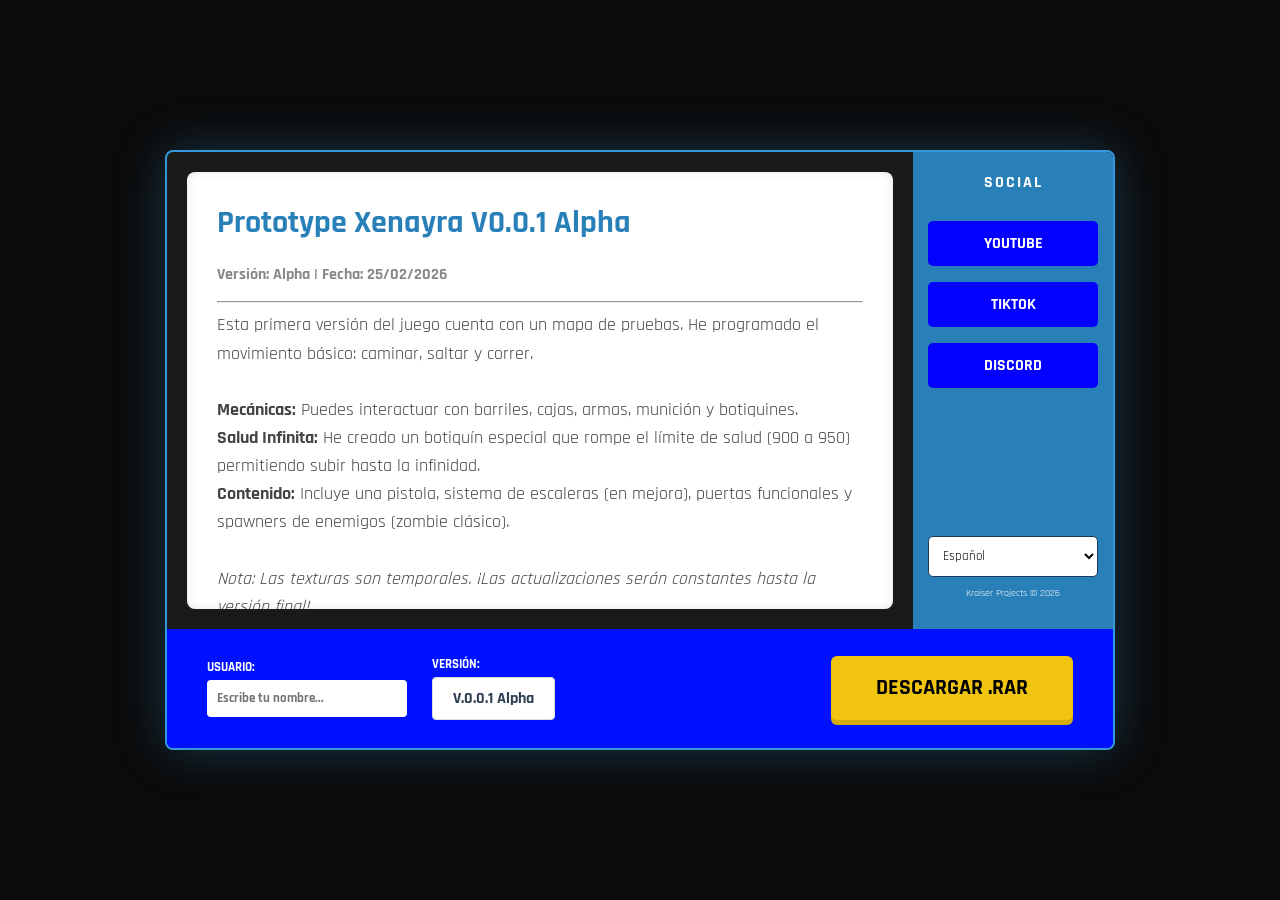
==== launcher.html @ a2e88000 "Add files via upload" ====
<!DOCTYPE html>
<html lang="es">
<head>
    <meta charset="UTF-8">
    <title>Xenayra Web Launcher | Download</title>
    <link href="https://fonts.googleapis.com/css2?family=Rajdhani:wght@500;700&display=swap" rel="stylesheet">
    <style>
        * { box-sizing: border-box; font-family: 'Rajdhani', sans-serif; }
        body { 
            margin: 0; 
            background: #0b0b0b; 
            display: flex; 
            justify-content: center; 
            align-items: center; 
            height: 100vh; 
            color: white; 
            overflow: hidden;
        }
        
        /* Contenedor Principal con brillo azul moderno */
        .launcher-window {
            width: 950px; 
            height: 600px; 
            background: #1a1a1a; 
            border: 2px solid #3498db;
            display: flex; 
            flex-direction: column; 
            box-shadow: 0 0 50px rgba(52, 152, 219, 0.3);
            border-radius: 8px;
        }

        .main-area { display: flex; flex-grow: 1; height: 80%; }

        /* Cuadro de Noticias (Blanco) */
        .news-box {
            flex: 1; 
            background: white; 
            margin: 20px; 
            border-radius: 8px;
            padding: 30px; 
            color: #333; 
            overflow-y: auto;
            box-shadow: inset 0 0 10px rgba(0,0,0,0.1);
        }

        /* Barra Lateral (Azul Moderno) */
        .sidebar { 
            width: 200px; 
            background: #2980b9; 
            display: flex; 
            flex-direction: column; 
            align-items: center; 
            padding: 20px 0;
            border-top-right-radius: 6px;
        }

        .side-link { 
            width: 85%; 
            padding: 12px; 
            margin: 8px 0; 
            text-align: center; 
            background: #0400ff; 
            color: white; 
            text-decoration: none; 
            border-radius: 5px; 
            font-weight: bold;
            transition: 0.3s;
        }
        .side-link:hover { background: #34495e; transform: scale(1.05); }

        /* Barra Inferior (Verde TLauncher) */
        .bottom-bar { 
            height: 120px; 
            background: #0011ff; 
            display: flex; 
            align-items: center; 
            padding: 0 40px; 
            gap: 25px;
            border-bottom-left-radius: 6px;
            border-bottom-right-radius: 6px;
        }

        .input-group { display: flex; flex-direction: column; }
        .input-group label { font-size: 13px; font-weight: bold; color: #fff; margin-bottom: 5px; }
        
        input { 
            padding: 10px; 
            border: none; 
            border-radius: 4px; 
            width: 200px; 
            font-weight: bold;
        }

        .version-tag {
            background: #fff;
            color: #2c3e50;
            padding: 10px 20px;
            border-radius: 4px;
            font-weight: bold;
            border: 1px solid #ddd;
        }

        /* Botón de Descarga */
        .btn-download {
            background: #f1c40f; 
            color: #000; 
            padding: 18px 45px; 
            border: none;
            font-size: 22px; 
            font-weight: 800; 
            cursor: pointer; 
            border-radius: 6px;
            margin-left: auto; 
            text-decoration: none;
            box-shadow: 0 5px 0 #d4ac0d;
            transition: 0.2s;
            text-align: center;
        }
        .btn-download:hover { 
            background: #f39c12; 
            transform: translateY(-2px);
            box-shadow: 0 7px 0 #d4ac0d;
        }
        .btn-download:active {
            transform: translateY(2px);
            box-shadow: 0 2px 0 #d4ac0d;
        }

        .lang-select {
            margin-top: auto;
            padding: 10px;
            border-radius: 5px;
            border: 1px solid #1a3a5a;
            background: #fff;
            cursor: pointer;
            width: 85%;
        }
    </style>
</head>
<body>

    <div class="launcher-window">
        <div class="main-area">
            <div class="news-box">
                <h1 id="title" style="margin-top:0; color: #2980b9; font-size: 2rem;">Prototype Xenayra V0.0.1</h1>
                <p style="color: #888; font-weight: bold;">Versión: Alpha | Fecha: 25/02/2026</p>
                <hr>
                <div id="desc-container" style="line-height: 1.6; font-size: 1.1rem; color: #444;">
                    </div>
            </div>

            <div class="sidebar">
                <span style="font-weight: bold; margin-bottom: 20px; letter-spacing: 2px;">SOCIAL</span>
                <a href="https://youtube.com/@thekraiser911animator" target="_blank" class="side-link">YOUTUBE</a>
                <a href="https://www.tiktok.com/@leonardopazb" target="_blank" class="side-link">TIKTOK</a>
                <a href="https://discord.gg/X2JySkFwxU" target="_blank" class="side-link">DISCORD</a>
                
                <select class="lang-select" id="langSelector" onchange="updateLanguage()">
                    <option value="es">Español</option>
                    <option value="en">English</option>
                    <option value="de">Deutsch</option>
                    <option value="ru">Русский</option>
                    <option value="zh">中文 (Chino)</option>
                    <option value="th">ไทย (Tailandés)</option>
                    <option value="ko">한국어 (Coreano)</option>
                    <option value="ja">日本語 (Japonés)</option>
                </select>
                <p style="font-size: 10px; margin-top: 10px;">Kraiser Projects © 2026</p>
            </div>
        </div>

        <div class="bottom-bar">
            <div class="input-group">
                <label id="lbl-user">USUARIO:</label>
                <input type="text" id="username" placeholder="Escribe tu nombre...">
            </div>
            
            <div class="input-group">
                <label id="lbl-ver">VERSIÓN:</label>
                <div class="version-tag">V.0.0.1 Alpha</div>
            </div>

            <a href="Xenayra/Prototype_Xenayra_Alpha_V.0.0.1.rar" download class="btn-download" id="btn-text">
                DESCARGAR .RAR
            </a>
        </div>
    </div>

    <script>
        const content = {
            es: {
                title: "Prototype Xenayra V0.0.1 Alpha",
                user: "USUARIO:",
                ver: "VERSIÓN:",
                btn: "DESCARGAR .RAR",
                desc: `Esta primera versión del juego cuenta con un mapa de pruebas. He programado el movimiento básico: caminar, saltar y correr. 
                <br><br><b>Mecánicas:</b> Puedes interactuar con barriles, cajas, armas, munición y botiquines. 
                <br><b>Salud Infinita:</b> He creado un botiquín especial que rompe el límite de salud (900 a 950) permitiendo subir hasta la infinidad.
                <br><b>Contenido:</b> Incluye una pistola, sistema de escaleras (en mejora), puertas funcionales y spawners de enemigos (zombie clásico). 
                <br><br><i>Nota: Las texturas son temporales. ¡Las actualizaciones serán constantes hasta la versión final!</i>`
            },
            en: {
                title: "Prototype Xenayra V0.0.1 Alpha",
                user: "USERNAME:",
                ver: "VERSION:",
                btn: "DOWNLOAD .RAR",
                desc: `This first version features a test map. I've programmed basic movement: walking, jumping, and running. 
                <br><br><b>Mechanics:</b> Interaction with barrels, boxes, weapons, ammo, and medkits. 
                <br><b>Infinite Health:</b> Special medkit breaks the health limit (900 to 950), scaling to infinity.
                <br><b>Content:</b> Includes a pistol, ladder system (WIP), functional doors, and enemy spawners (classic zombie). 
                <br><br><i>Note: Textures are temporary. Constant updates until the full version!</i>`
            }
            // Puedes añadir los demás idiomas siguiendo el mismo formato
        };

        function updateLanguage() {
            const lang = document.getElementById('langSelector').value;
            const data = content[lang] || content['en']; // Por defecto inglés si no existe
            
            document.getElementById('title').innerText = data.title;
            document.getElementById('lbl-user').innerText = data.user;
            document.getElementById('lbl-ver').innerText = data.ver;
            document.getElementById('btn-text').innerText = data.btn;
            document.getElementById('desc-container').innerHTML = data.desc;
        }

        // Inicializar
        updateLanguage();
    </script>
</body>
</html>
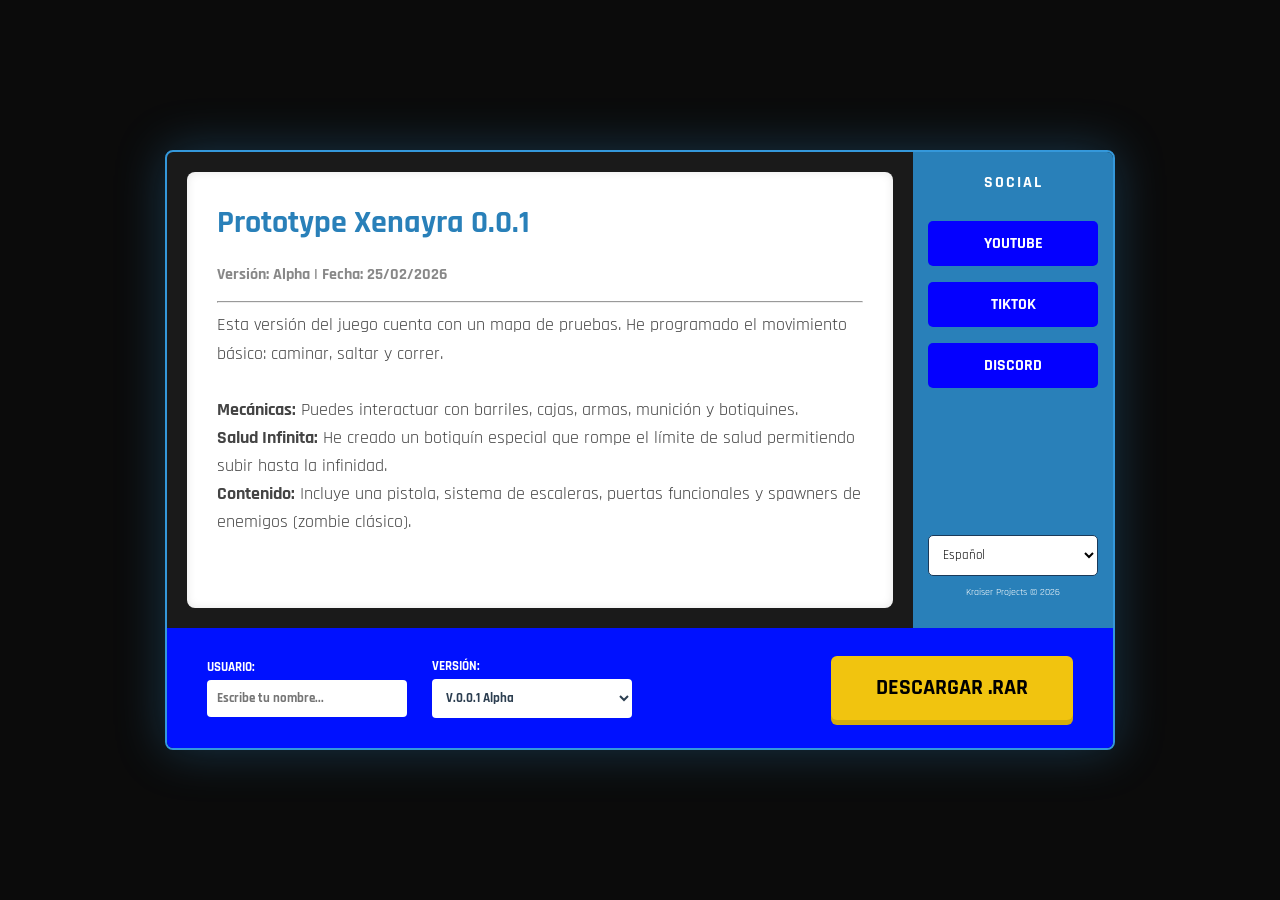
==== commit dd71f7e7: "launcher.html" ====
--- a/launcher.html
+++ b/launcher.html
@@ -17,7 +17,6 @@
             overflow: hidden;
         }
         
-        /* Contenedor Principal con brillo azul moderno */
         .launcher-window {
             width: 950px; 
             height: 600px; 
@@ -31,7 +30,6 @@
 
         .main-area { display: flex; flex-grow: 1; height: 80%; }
 
-        /* Cuadro de Noticias (Blanco) */
         .news-box {
             flex: 1; 
             background: white; 
@@ -43,7 +41,6 @@
             box-shadow: inset 0 0 10px rgba(0,0,0,0.1);
         }
 
-        /* Barra Lateral (Azul Moderno) */
         .sidebar { 
             width: 200px; 
             background: #2980b9; 
@@ -68,7 +65,6 @@
         }
         .side-link:hover { background: #34495e; transform: scale(1.05); }
 
-        /* Barra Inferior (Verde TLauncher) */
         .bottom-bar { 
             height: 120px; 
             background: #0011ff; 
@@ -83,24 +79,16 @@
         .input-group { display: flex; flex-direction: column; }
         .input-group label { font-size: 13px; font-weight: bold; color: #fff; margin-bottom: 5px; }
         
-        input { 
+        input, .version-select { 
             padding: 10px; 
             border: none; 
             border-radius: 4px; 
             width: 200px; 
             font-weight: bold;
-        }
-
-        .version-tag {
-            background: #fff;
+            background: white;
             color: #2c3e50;
-            padding: 10px 20px;
-            border-radius: 4px;
-            font-weight: bold;
-            border: 1px solid #ddd;
-        }
-
-        /* Botón de Descarga */
+        }
+
         .btn-download {
             background: #f1c40f; 
             color: #000; 
@@ -142,11 +130,10 @@
     <div class="launcher-window">
         <div class="main-area">
             <div class="news-box">
-                <h1 id="title" style="margin-top:0; color: #2980b9; font-size: 2rem;">Prototype Xenayra V0.0.1</h1>
-                <p style="color: #888; font-weight: bold;">Versión: Alpha | Fecha: 25/02/2026</p>
+                <h1 id="title" style="margin-top:0; color: #2980b9; font-size: 2rem;">Prototype Xenayra</h1>
+                <p id="date-text" style="color: #888; font-weight: bold;">Versión: Alpha | Fecha: 25/02/2026</p>
                 <hr>
-                <div id="desc-container" style="line-height: 1.6; font-size: 1.1rem; color: #444;">
-                    </div>
+                <div id="desc-container" style="line-height: 1.6; font-size: 1.1rem; color: #444;"></div>
             </div>
 
             <div class="sidebar">
@@ -158,12 +145,6 @@
                 <select class="lang-select" id="langSelector" onchange="updateLanguage()">
                     <option value="es">Español</option>
                     <option value="en">English</option>
-                    <option value="de">Deutsch</option>
-                    <option value="ru">Русский</option>
-                    <option value="zh">中文 (Chino)</option>
-                    <option value="th">ไทย (Tailandés)</option>
-                    <option value="ko">한국어 (Coreano)</option>
-                    <option value="ja">日本語 (Japonés)</option>
                 </select>
                 <p style="font-size: 10px; margin-top: 10px;">Kraiser Projects © 2026</p>
             </div>
@@ -177,7 +158,10 @@
             
             <div class="input-group">
                 <label id="lbl-ver">VERSIÓN:</label>
-                <div class="version-tag">V.0.0.1 Alpha</div>
+                <select id="versionSelector" class="version-select" onchange="updateVersion()">
+                    <option value="0.0.1">V.0.0.1 Alpha</option>
+                    <option value="0.0.2">V.0.0.2 Alpha</option>
+                </select>
             </div>
 
             <a href="Xenayra/Prototype_Xenayra_Alpha_V.0.0.1.rar" download class="btn-download" id="btn-text">
@@ -187,37 +171,58 @@
     </div>
 
     <script>
+        // Configuración de archivos por versión
+        const versions = {
+            "0.0.1": {
+                file: "Xenayra/Prototype_Xenayra_Alpha_V.0.0.1.rar",
+                date: "25/02/2026"
+            },
+            "0.0.2": {
+                file: "Xenayra/Prototype_The_Xeneyra_Beta_V0.0.2.rar",
+                date: "03/03/2026" // Fecha de ejemplo
+            }
+        };
+
         const content = {
             es: {
-                title: "Prototype Xenayra V0.0.1 Alpha",
+                title: "Prototype Xenayra",
                 user: "USUARIO:",
                 ver: "VERSIÓN:",
                 btn: "DESCARGAR .RAR",
-                desc: `Esta primera versión del juego cuenta con un mapa de pruebas. He programado el movimiento básico: caminar, saltar y correr. 
+                desc: `Esta versión del juego cuenta con un mapa de pruebas. He programado el movimiento básico: caminar, saltar y correr. 
                 <br><br><b>Mecánicas:</b> Puedes interactuar con barriles, cajas, armas, munición y botiquines. 
-                <br><b>Salud Infinita:</b> He creado un botiquín especial que rompe el límite de salud (900 a 950) permitiendo subir hasta la infinidad.
-                <br><b>Contenido:</b> Incluye una pistola, sistema de escaleras (en mejora), puertas funcionales y spawners de enemigos (zombie clásico). 
-                <br><br><i>Nota: Las texturas son temporales. ¡Las actualizaciones serán constantes hasta la versión final!</i>`
+                <br><b>Salud Infinita:</b> He creado un botiquín especial que rompe el límite de salud permitiendo subir hasta la infinidad.
+                <br><b>Contenido:</b> Incluye una pistola, sistema de escaleras, puertas funcionales y spawners de enemigos (zombie clásico).`
             },
             en: {
-                title: "Prototype Xenayra V0.0.1 Alpha",
+                title: "Prototype Xenayra",
                 user: "USERNAME:",
                 ver: "VERSION:",
                 btn: "DOWNLOAD .RAR",
-                desc: `This first version features a test map. I've programmed basic movement: walking, jumping, and running. 
+                desc: `This version features a test map. I've programmed basic movement: walking, jumping, and running. 
                 <br><br><b>Mechanics:</b> Interaction with barrels, boxes, weapons, ammo, and medkits. 
-                <br><b>Infinite Health:</b> Special medkit breaks the health limit (900 to 950), scaling to infinity.
-                <br><b>Content:</b> Includes a pistol, ladder system (WIP), functional doors, and enemy spawners (classic zombie). 
-                <br><br><i>Note: Textures are temporary. Constant updates until the full version!</i>`
+                <br><b>Infinite Health:</b> Special medkit breaks the health limit, scaling to infinity.
+                <br><b>Content:</b> Includes a pistol, ladder system, functional doors, and enemy spawners (classic zombie).`
             }
-            // Puedes añadir los demás idiomas siguiendo el mismo formato
         };
+
+        function updateVersion() {
+            const v = document.getElementById('versionSelector').value;
+            const downloadBtn = document.getElementById('btn-text');
+            const dateLabel = document.getElementById('date-text');
+
+            // Actualiza el link de descarga y la fecha
+            downloadBtn.href = versions[v].file;
+            dateLabel.innerText = `Versión: Alpha | Fecha: ${versions[v].date}`;
+            
+            console.log("Cambiado a versión: " + v);
+        }
 
         function updateLanguage() {
             const lang = document.getElementById('langSelector').value;
-            const data = content[lang] || content['en']; // Por defecto inglés si no existe
+            const data = content[lang] || content['en'];
             
-            document.getElementById('title').innerText = data.title;
+            document.getElementById('title').innerText = data.title + " " + document.getElementById('versionSelector').value;
             document.getElementById('lbl-user').innerText = data.user;
             document.getElementById('lbl-ver').innerText = data.ver;
             document.getElementById('btn-text').innerText = data.btn;
@@ -226,6 +231,11 @@
 
         // Inicializar
         updateLanguage();
+        updateVersion();
     </script>
 </body>
-</html>+</html>
+</body>
+
+</html>
+
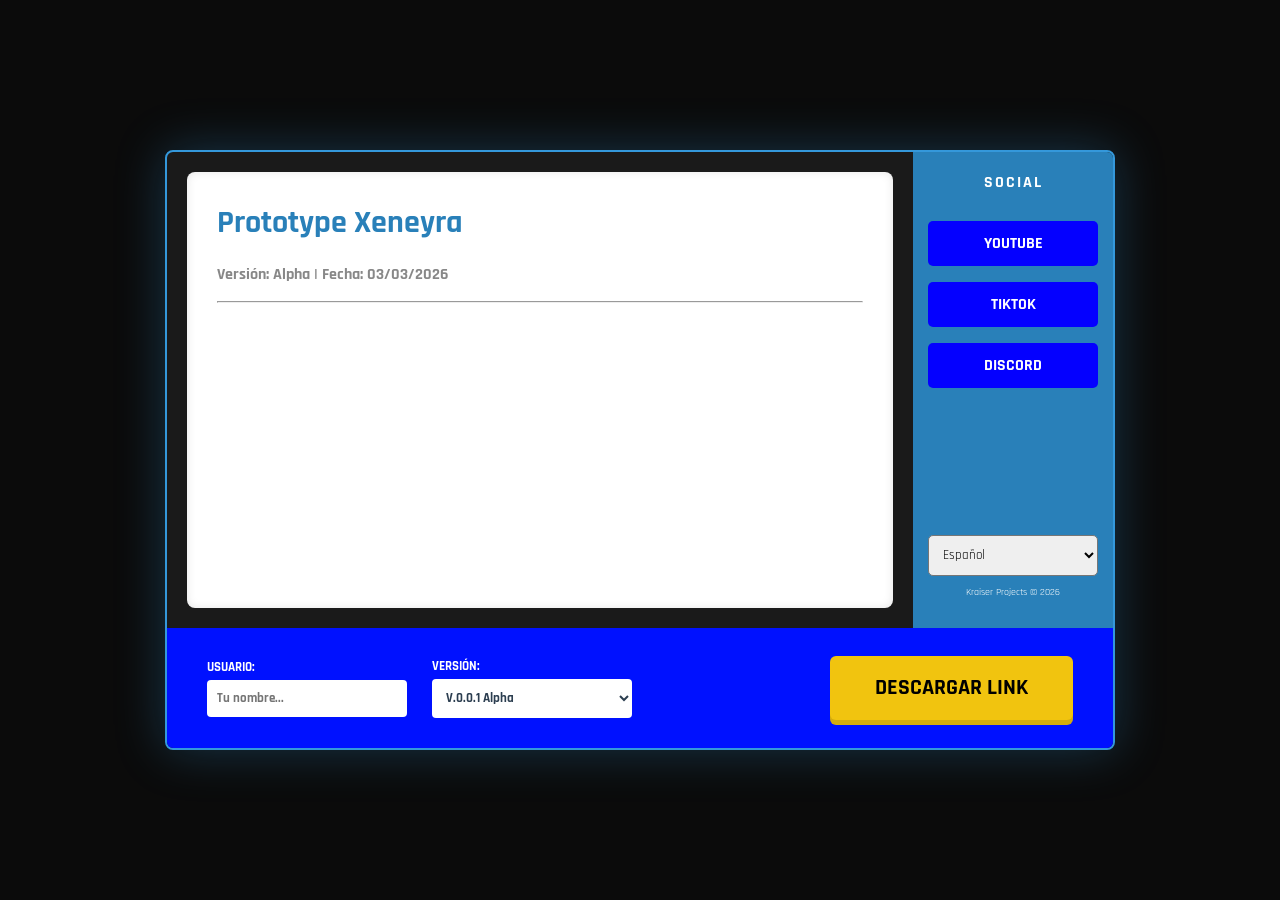
==== commit c9819774: "launcher.html" ====
--- a/launcher.html
+++ b/launcher.html
@@ -89,6 +89,7 @@
             color: #2c3e50;
         }
 
+        /* Botón estilo Kraiser Projects */
         .btn-download {
             background: #f1c40f; 
             color: #000; 
@@ -109,20 +110,6 @@
             transform: translateY(-2px);
             box-shadow: 0 7px 0 #d4ac0d;
         }
-        .btn-download:active {
-            transform: translateY(2px);
-            box-shadow: 0 2px 0 #d4ac0d;
-        }
-
-        .lang-select {
-            margin-top: auto;
-            padding: 10px;
-            border-radius: 5px;
-            border: 1px solid #1a3a5a;
-            background: #fff;
-            cursor: pointer;
-            width: 85%;
-        }
     </style>
 </head>
 <body>
@@ -130,8 +117,8 @@
     <div class="launcher-window">
         <div class="main-area">
             <div class="news-box">
-                <h1 id="title" style="margin-top:0; color: #2980b9; font-size: 2rem;">Prototype Xenayra</h1>
-                <p id="date-text" style="color: #888; font-weight: bold;">Versión: Alpha | Fecha: 25/02/2026</p>
+                <h1 id="title" style="margin-top:0; color: #2980b9; font-size: 2rem;">Prototype Xeneyra</h1>
+                <p id="date-text" style="color: #888; font-weight: bold;">Versión: Alpha | Fecha: 03/03/2026</p>
                 <hr>
                 <div id="desc-container" style="line-height: 1.6; font-size: 1.1rem; color: #444;"></div>
             </div>
@@ -142,7 +129,7 @@
                 <a href="https://www.tiktok.com/@leonardopazb" target="_blank" class="side-link">TIKTOK</a>
                 <a href="https://discord.gg/X2JySkFwxU" target="_blank" class="side-link">DISCORD</a>
                 
-                <select class="lang-select" id="langSelector" onchange="updateLanguage()">
+                <select class="lang-select" id="langSelector" onchange="updateLanguage()" style="margin-top:auto; width:85%; padding:10px; border-radius:5px;">
                     <option value="es">Español</option>
                     <option value="en">English</option>
                 </select>
@@ -153,56 +140,35 @@
         <div class="bottom-bar">
             <div class="input-group">
                 <label id="lbl-user">USUARIO:</label>
-                <input type="text" id="username" placeholder="Escribe tu nombre...">
+                <input type="text" id="username" placeholder="Tu nombre...">
             </div>
             
             <div class="input-group">
                 <label id="lbl-ver">VERSIÓN:</label>
                 <select id="versionSelector" class="version-select" onchange="updateVersion()">
                     <option value="0.0.1">V.0.0.1 Alpha</option>
-                    <option value="0.0.2">V.0.0.2 Alpha</option>
+                    <option value="0.0.2">V.0.0.2 Alpha (NUEVA)</option>
                 </select>
             </div>
 
-            <a href="Xenayra/Prototype_Xenayra_Alpha_V.0.0.1.rar" download class="btn-download" id="btn-text">
-                DESCARGAR .RAR
+            <a href="#" target="_blank" class="btn-download" id="btn-text">
+                DESCARGAR LINK
             </a>
         </div>
     </div>
 
     <script>
-        // Configuración de archivos por versión
-        const versions = {
+        // AQUÍ PEGA TUS LINKS DE MEDIAFIRE/DRIVE
+        const versionLinks = {
             "0.0.1": {
-                file: "Xenayra/Prototype_Xenayra_Alpha_V.0.0.1.rar",
-                date: "25/02/2026"
+                url: "TU_LINK_DE_DESCARGA_V1_AQUI", // Ejemplo: https://www.mediafire.com/file/...
+                date: "25/02/2026",
+                news: "Primera versión Beta. Sistema de salud de 900+ y mapa de pruebas básico, con funciones basica de movimiento de jugador y dos variante de Zombies, y pistola."
             },
             "0.0.2": {
-                file: "Xenayra/Prototype_The_Xeneyra_Beta_V0.0.2.rar",
-                date: "03/03/2026" // Fecha de ejemplo
-            }
-        };
-
-        const content = {
-            es: {
-                title: "Prototype Xenayra",
-                user: "USUARIO:",
-                ver: "VERSIÓN:",
-                btn: "DESCARGAR .RAR",
-                desc: `Esta versión del juego cuenta con un mapa de pruebas. He programado el movimiento básico: caminar, saltar y correr. 
-                <br><br><b>Mecánicas:</b> Puedes interactuar con barriles, cajas, armas, munición y botiquines. 
-                <br><b>Salud Infinita:</b> He creado un botiquín especial que rompe el límite de salud permitiendo subir hasta la infinidad.
-                <br><b>Contenido:</b> Incluye una pistola, sistema de escaleras, puertas funcionales y spawners de enemigos (zombie clásico).`
-            },
-            en: {
-                title: "Prototype Xenayra",
-                user: "USERNAME:",
-                ver: "VERSION:",
-                btn: "DOWNLOAD .RAR",
-                desc: `This version features a test map. I've programmed basic movement: walking, jumping, and running. 
-                <br><br><b>Mechanics:</b> Interaction with barrels, boxes, weapons, ammo, and medkits. 
-                <br><b>Infinite Health:</b> Special medkit breaks the health limit, scaling to infinity.
-                <br><b>Content:</b> Includes a pistol, ladder system, functional doors, and enemy spawners (classic zombie).`
+                url: "https://www.mediafire.com/file/7nuccm2lqrm1ef2/Prototype_The_Xeneyra_Beta_V0.0.2.rar/file", // Pega aquí el nuevo link de la 0.0.2
+                date: "03/03/2026",
+                news: "Nuevo Hud, Sonidos agregados, Armas como el puño y patada con "Q", funcion de cambiar arma con la tecla "E", Fatalitys dos versiones 1) Donde protagonista llamada xereyna tiene mascara y el 2) donde no tiene mascara, modificamos la pistola, Nuevo modelo oficial de Zombie Clasico o pues Zombie comun, iluminacion al mapa, mapa un poco mas extendido."
             }
         };
 
@@ -210,32 +176,37 @@
             const v = document.getElementById('versionSelector').value;
             const downloadBtn = document.getElementById('btn-text');
             const dateLabel = document.getElementById('date-text');
-
-            // Actualiza el link de descarga y la fecha
-            downloadBtn.href = versions[v].file;
-            dateLabel.innerText = `Versión: Alpha | Fecha: ${versions[v].date}`;
+            const desc = document.getElementById('desc-container');
+
+            // Actualiza link, fecha y descripción pequeña
+            downloadBtn.href = versionLinks[v].url;
+            dateLabel.innerText = `Versión: Alpha | Fecha: ${versionLinks[v].date}`;
             
-            console.log("Cambiado a versión: " + v);
+            // Si quieres que la noticia cambie según la versión
+            document.getElementById('title').innerText = "Prototype Xenayra V." + v;
         }
 
         function updateLanguage() {
             const lang = document.getElementById('langSelector').value;
-            const data = content[lang] || content['en'];
+            const desc = document.getElementById('desc-container');
             
-            document.getElementById('title').innerText = data.title + " " + document.getElementById('versionSelector').value;
-            document.getElementById('lbl-user').innerText = data.user;
-            document.getElementById('lbl-ver').innerText = data.ver;
-            document.getElementById('btn-text').innerText = data.btn;
-            document.getElementById('desc-container').innerHTML = data.desc;
-        }
-
-        // Inicializar
+            if(lang === "es") {
+                document.getElementById('lbl-user').innerText = "USUARIO:";
+                document.getElementById('lbl-ver').innerText = "VERSIÓN:";
+                document.getElementById('btn-text').innerText = "IR AL LINK";
+                desc.innerHTML = `Esta versión cuenta con mecánicas de salud infinita (botiquín especial), interactuables con la tecla E y zombies clásicos. 
+                <br><br><i>Kraiser Projects: El futuro de Xeneyra está en tus manos.</i>`;
+            } else {
+                document.getElementById('lbl-user').innerText = "USERNAME:";
+                document.getElementById('lbl-ver').innerText = "VERSION:";
+                document.getElementById('btn-text').innerText = "OPEN LINK";
+                desc.innerHTML = `This version features infinite health mechanics (special medkit), E-key interactions, and classic zombies.`;
+            }
+        }
+
+        // Ejecutar al cargar
         updateLanguage();
         updateVersion();
     </script>
 </body>
 </html>
-</body>
-
-</html>
-
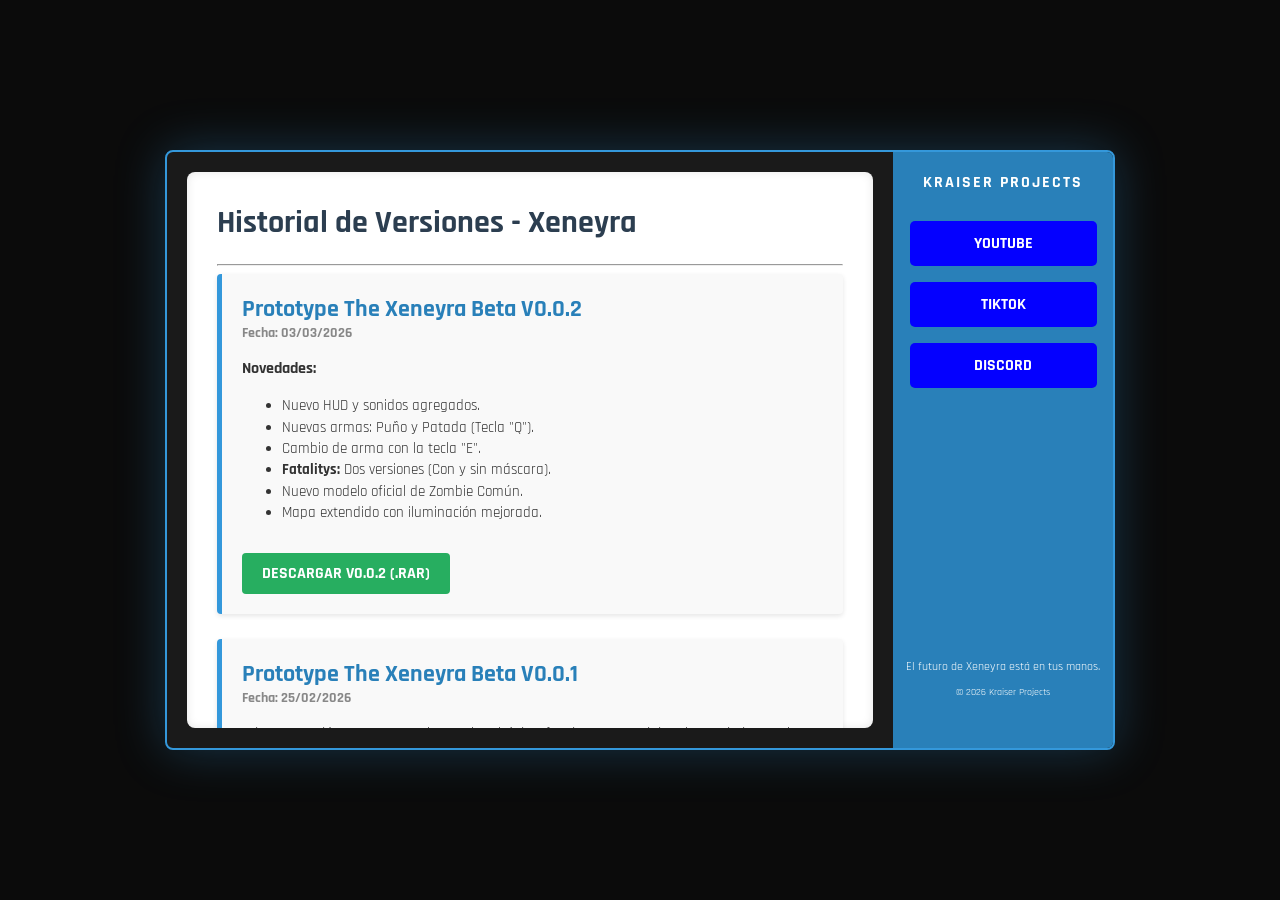
==== commit 48deb8f5: "launcher.html" ====
--- a/launcher.html
+++ b/launcher.html
@@ -2,7 +2,7 @@
 <html lang="es">
 <head>
     <meta charset="UTF-8">
-    <title>Xenayra Web Launcher | Download</title>
+    <title>Xeneyra Web Launcher | Versions</title>
     <link href="https://fonts.googleapis.com/css2?family=Rajdhani:wght@500;700&display=swap" rel="stylesheet">
     <style>
         * { box-sizing: border-box; font-family: 'Rajdhani', sans-serif; }
@@ -28,7 +28,7 @@
             border-radius: 8px;
         }
 
-        .main-area { display: flex; flex-grow: 1; height: 80%; }
+        .main-area { display: flex; flex-grow: 1; height: 100%; }
 
         .news-box {
             flex: 1; 
@@ -41,14 +41,41 @@
             box-shadow: inset 0 0 10px rgba(0,0,0,0.1);
         }
 
+        /* Estilo para cada tarjeta de versión */
+        .version-card {
+            background: #f9f9f9;
+            border-left: 5px solid #3498db;
+            padding: 20px;
+            margin-bottom: 25px;
+            border-radius: 4px;
+            box-shadow: 0 2px 5px rgba(0,0,0,0.1);
+        }
+
+        .version-card h2 { margin: 0; color: #2980b9; font-size: 1.5rem; }
+        .version-date { color: #888; font-size: 0.9rem; font-weight: bold; margin-bottom: 10px; }
+        
+        .download-inline {
+            display: inline-block;
+            margin-top: 15px;
+            background: #27ae60;
+            color: white;
+            padding: 10px 20px;
+            text-decoration: none;
+            border-radius: 4px;
+            font-weight: bold;
+            transition: 0.3s;
+        }
+        .download-inline:hover { background: #2ecc71; transform: scale(1.02); }
+
         .sidebar { 
-            width: 200px; 
+            width: 220px; 
             background: #2980b9; 
             display: flex; 
             flex-direction: column; 
             align-items: center; 
             padding: 20px 0;
             border-top-right-radius: 6px;
+            border-bottom-right-radius: 6px;
         }
 
         .side-link { 
@@ -65,148 +92,55 @@
         }
         .side-link:hover { background: #34495e; transform: scale(1.05); }
 
-        .bottom-bar { 
-            height: 120px; 
-            background: #0011ff; 
-            display: flex; 
-            align-items: center; 
-            padding: 0 40px; 
-            gap: 25px;
-            border-bottom-left-radius: 6px;
-            border-bottom-right-radius: 6px;
-        }
-
-        .input-group { display: flex; flex-direction: column; }
-        .input-group label { font-size: 13px; font-weight: bold; color: #fff; margin-bottom: 5px; }
-        
-        input, .version-select { 
-            padding: 10px; 
-            border: none; 
-            border-radius: 4px; 
-            width: 200px; 
-            font-weight: bold;
-            background: white;
-            color: #2c3e50;
-        }
-
-        /* Botón estilo Kraiser Projects */
-        .btn-download {
-            background: #f1c40f; 
-            color: #000; 
-            padding: 18px 45px; 
-            border: none;
-            font-size: 22px; 
-            font-weight: 800; 
-            cursor: pointer; 
-            border-radius: 6px;
-            margin-left: auto; 
-            text-decoration: none;
-            box-shadow: 0 5px 0 #d4ac0d;
-            transition: 0.2s;
-            text-align: center;
-        }
-        .btn-download:hover { 
-            background: #f39c12; 
-            transform: translateY(-2px);
-            box-shadow: 0 7px 0 #d4ac0d;
-        }
+        .news-box::-webkit-scrollbar { width: 8px; }
+        .news-box::-webkit-scrollbar-thumb { background: #3498db; border-radius: 10px; }
     </style>
 </head>
 <body>
 
     <div class="launcher-window">
         <div class="main-area">
-            <div class="news-box">
-                <h1 id="title" style="margin-top:0; color: #2980b9; font-size: 2rem;">Prototype Xeneyra</h1>
-                <p id="date-text" style="color: #888; font-weight: bold;">Versión: Alpha | Fecha: 03/03/2026</p>
+            <div class="news-box" id="content-area">
+                <h1 style="margin-top:0; color: #2c3e50;">Historial de Versiones - Xeneyra</h1>
                 <hr>
-                <div id="desc-container" style="line-height: 1.6; font-size: 1.1rem; color: #444;"></div>
+                
+                <div class="version-card">
+                    <h2>Prototype The Xeneyra Beta V0.0.2</h2>
+                    <div class="version-date">Fecha: 03/03/2026</div>
+                    <p><b>Novedades:</b></p>
+                    <ul style="font-size: 0.95rem; line-height: 1.4;">
+                        <li>Nuevo HUD y sonidos agregados.</li>
+                        <li>Nuevas armas: Puño y Patada (Tecla "Q").</li>
+                        <li>Cambio de arma con la tecla "E".</li>
+                        <li><b>Fatalitys:</b> Dos versiones (Con y sin máscara).</li>
+                        <li>Nuevo modelo oficial de Zombie Común.</li>
+                        <li>Mapa extendido con iluminación mejorada.</li>
+                    </ul>
+                    <a href="https://www.mediafire.com/file/7nuccm2lqrm1ef2/Prototype_The_Xeneyra_Beta_V0.0.2.rar/file" target="_blank" class="download-inline">DESCARGAR V0.0.2 (.RAR)</a>
+                </div>
+
+                <div class="version-card">
+                    <h2>Prototype The Xeneyra Beta V0.0.1</h2>
+                    <div class="version-date">Fecha: 25/02/2026</div>
+                    <p>Primera versión Beta. Mapa de pruebas básico, funciones esenciales de movimiento, dos variantes de zombies y pistola básica.</p>
+                    <a href="https://www.mediafire.com/file/zj721om11wr5ubw/Prototype_The_Xeneyra_Beta_V0.0.1.rar/file" target="_blank" class="download-inline" style="background: #7f8c8d;">DESCARGAR V0.0.1 (.RAR)</a>
+                </div>
+
             </div>
 
             <div class="sidebar">
-                <span style="font-weight: bold; margin-bottom: 20px; letter-spacing: 2px;">SOCIAL</span>
+                <span style="font-weight: bold; margin-bottom: 20px; letter-spacing: 2px;">KRAISER PROJECTS</span>
                 <a href="https://youtube.com/@thekraiser911animator" target="_blank" class="side-link">YOUTUBE</a>
                 <a href="https://www.tiktok.com/@leonardopazb" target="_blank" class="side-link">TIKTOK</a>
                 <a href="https://discord.gg/X2JySkFwxU" target="_blank" class="side-link">DISCORD</a>
                 
-                <select class="lang-select" id="langSelector" onchange="updateLanguage()" style="margin-top:auto; width:85%; padding:10px; border-radius:5px;">
-                    <option value="es">Español</option>
-                    <option value="en">English</option>
-                </select>
-                <p style="font-size: 10px; margin-top: 10px;">Kraiser Projects © 2026</p>
+                <div style="margin-top: auto; text-align: center; padding-bottom: 20px;">
+                    <p style="font-size: 12px;">El futuro de Xeneyra está en tus manos.</p>
+                    <p style="font-size: 10px;">© 2026 Kraiser Projects</p>
+                </div>
             </div>
-        </div>
-
-        <div class="bottom-bar">
-            <div class="input-group">
-                <label id="lbl-user">USUARIO:</label>
-                <input type="text" id="username" placeholder="Tu nombre...">
-            </div>
-            
-            <div class="input-group">
-                <label id="lbl-ver">VERSIÓN:</label>
-                <select id="versionSelector" class="version-select" onchange="updateVersion()">
-                    <option value="0.0.1">V.0.0.1 Alpha</option>
-                    <option value="0.0.2">V.0.0.2 Alpha (NUEVA)</option>
-                </select>
-            </div>
-
-            <a href="#" target="_blank" class="btn-download" id="btn-text">
-                DESCARGAR LINK
-            </a>
         </div>
     </div>
 
-    <script>
-        // AQUÍ PEGA TUS LINKS DE MEDIAFIRE/DRIVE
-        const versionLinks = {
-            "0.0.1": {
-                url: "TU_LINK_DE_DESCARGA_V1_AQUI", // Ejemplo: https://www.mediafire.com/file/...
-                date: "25/02/2026",
-                news: "Primera versión Beta. Sistema de salud de 900+ y mapa de pruebas básico, con funciones basica de movimiento de jugador y dos variante de Zombies, y pistola."
-            },
-            "0.0.2": {
-                url: "https://www.mediafire.com/file/7nuccm2lqrm1ef2/Prototype_The_Xeneyra_Beta_V0.0.2.rar/file", // Pega aquí el nuevo link de la 0.0.2
-                date: "03/03/2026",
-                news: "Nuevo Hud, Sonidos agregados, Armas como el puño y patada con "Q", funcion de cambiar arma con la tecla "E", Fatalitys dos versiones 1) Donde protagonista llamada xereyna tiene mascara y el 2) donde no tiene mascara, modificamos la pistola, Nuevo modelo oficial de Zombie Clasico o pues Zombie comun, iluminacion al mapa, mapa un poco mas extendido."
-            }
-        };
-
-        function updateVersion() {
-            const v = document.getElementById('versionSelector').value;
-            const downloadBtn = document.getElementById('btn-text');
-            const dateLabel = document.getElementById('date-text');
-            const desc = document.getElementById('desc-container');
-
-            // Actualiza link, fecha y descripción pequeña
-            downloadBtn.href = versionLinks[v].url;
-            dateLabel.innerText = `Versión: Alpha | Fecha: ${versionLinks[v].date}`;
-            
-            // Si quieres que la noticia cambie según la versión
-            document.getElementById('title').innerText = "Prototype Xenayra V." + v;
-        }
-
-        function updateLanguage() {
-            const lang = document.getElementById('langSelector').value;
-            const desc = document.getElementById('desc-container');
-            
-            if(lang === "es") {
-                document.getElementById('lbl-user').innerText = "USUARIO:";
-                document.getElementById('lbl-ver').innerText = "VERSIÓN:";
-                document.getElementById('btn-text').innerText = "IR AL LINK";
-                desc.innerHTML = `Esta versión cuenta con mecánicas de salud infinita (botiquín especial), interactuables con la tecla E y zombies clásicos. 
-                <br><br><i>Kraiser Projects: El futuro de Xeneyra está en tus manos.</i>`;
-            } else {
-                document.getElementById('lbl-user').innerText = "USERNAME:";
-                document.getElementById('lbl-ver').innerText = "VERSION:";
-                document.getElementById('btn-text').innerText = "OPEN LINK";
-                desc.innerHTML = `This version features infinite health mechanics (special medkit), E-key interactions, and classic zombies.`;
-            }
-        }
-
-        // Ejecutar al cargar
-        updateLanguage();
-        updateVersion();
-    </script>
 </body>
 </html>
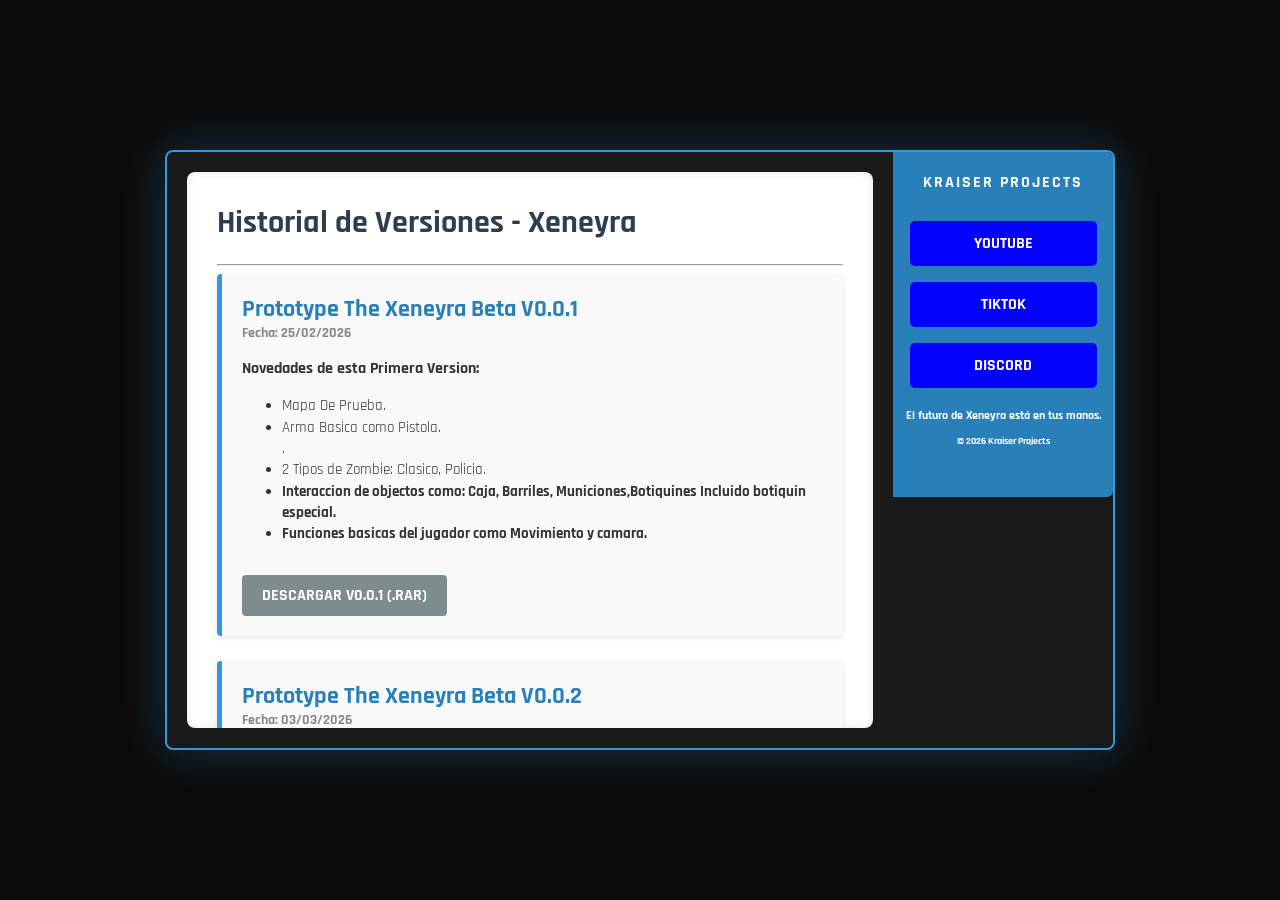
==== commit 67bd574d: "launcher.html" ====
--- a/launcher.html
+++ b/launcher.html
@@ -103,6 +103,20 @@
             <div class="news-box" id="content-area">
                 <h1 style="margin-top:0; color: #2c3e50;">Historial de Versiones - Xeneyra</h1>
                 <hr>
+
+                <div class="version-card">
+                    <h2>Prototype The Xeneyra Beta V0.0.1</h2>
+                    <div class="version-date">Fecha: 25/02/2026</div>
+                    <p><b>Novedades de esta Primera Version:</b></p>
+                    <ul style="font-size: 0.95rem; line-height: 1.4;">
+                        <li>Mapa De Prueba.</li>
+                        <li>Arma Basica como Pistola.</li>.</li>
+                        <li>2 Tipos de Zombie: Clasico, Policia.</li>
+                        <li><b>Interaccion de objectos como: Caja, Barriles, Municiones,Botiquines Incluido botiquin especial.</li>
+                        <li>Funciones basicas del jugador como Movimiento y camara.</li>
+                    </ul>
+                    <a href="https://www.mediafire.com/file/zj721om11wr5ubw/Prototype_The_Xeneyra_Beta_V0.0.1.rar/file" target="_blank" class="download-inline" style="background: #7f8c8d;">DESCARGAR V0.0.1 (.RAR)</a>
+                </div>
                 
                 <div class="version-card">
                     <h2>Prototype The Xeneyra Beta V0.0.2</h2>
@@ -117,13 +131,6 @@
                         <li>Mapa extendido con iluminación mejorada.</li>
                     </ul>
                     <a href="https://www.mediafire.com/file/7nuccm2lqrm1ef2/Prototype_The_Xeneyra_Beta_V0.0.2.rar/file" target="_blank" class="download-inline">DESCARGAR V0.0.2 (.RAR)</a>
-                </div>
-
-                <div class="version-card">
-                    <h2>Prototype The Xeneyra Beta V0.0.1</h2>
-                    <div class="version-date">Fecha: 25/02/2026</div>
-                    <p>Primera versión Beta. Mapa de pruebas básico, funciones esenciales de movimiento, dos variantes de zombies y pistola básica.</p>
-                    <a href="https://www.mediafire.com/file/zj721om11wr5ubw/Prototype_The_Xeneyra_Beta_V0.0.1.rar/file" target="_blank" class="download-inline" style="background: #7f8c8d;">DESCARGAR V0.0.1 (.RAR)</a>
                 </div>
 
             </div>
@@ -144,3 +151,4 @@
 
 </body>
 </html>
+
